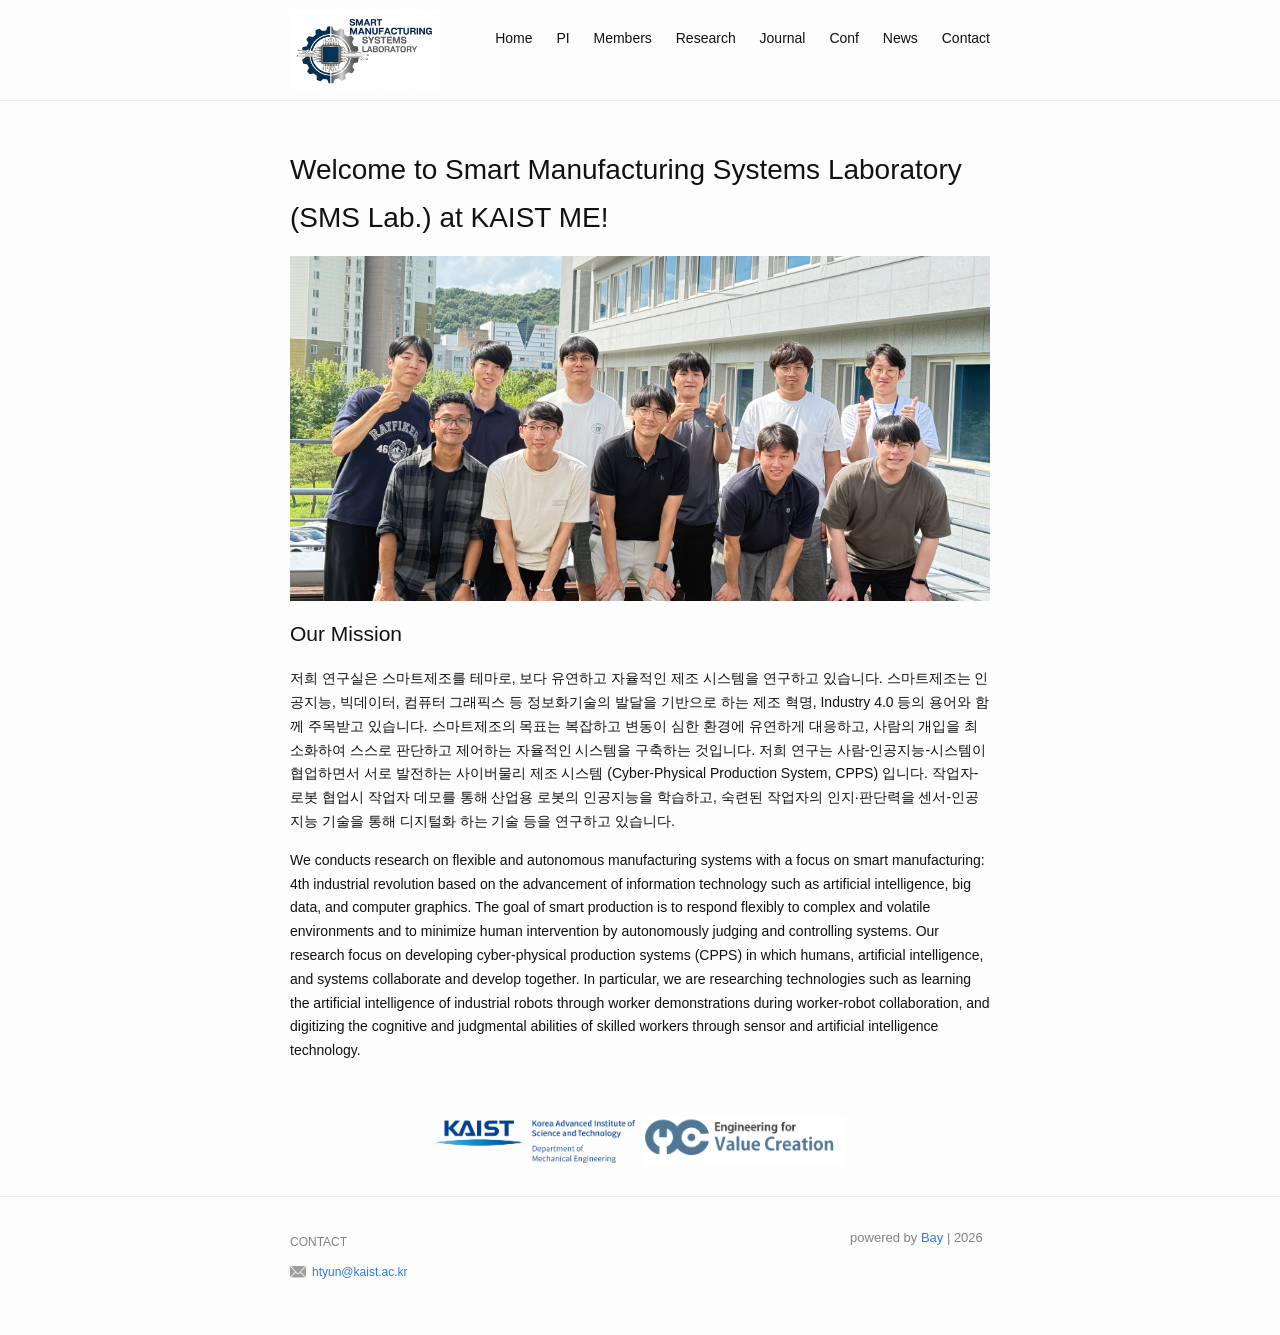
==== index.html @ 10822f46 "second" ====
<!DOCTYPE html>
<html>
  <head>
  <meta charset="utf-8"/>
  <meta name="viewport" content="width=device-width initial-scale=1" />
  <meta http-equiv="X-UA-Compatible" content="IE=edge"/>

  
  

  
  
  

  
  
  

  

  
  

  
  
  <link rel="shortcut icon" type="image/x-icon" href="/imgs/favicon.ico">

  <!-- Primary Meta Tags -->
  <title>Smart Manufacturing Systems Laboratory</title>
  <meta name="title" content="Smart Manufacturing Systems Laboratory"/>
  <meta name="description" content="Write an awesome description for your new site here. You can edit this line in _config.yml. It will appear in your document head meta (for Google search results) and in your feed.xml site description."/>

  <!-- Open Graph / Facebook -->
  <meta property="og:site_name" content="Smart Manufacturing Systems Laboratory"/>
  <meta property="og:type" content="website"/>
  <meta property="og:url" content="https://htyun-kaist.github.io/smslab/"/>
  <meta property="og:title" content="Smart Manufacturing Systems Laboratory"/>
  <meta property="og:description" content="Write an awesome description for your new site here. You can edit this line in _config.yml. It will appear in your document head meta (for Google search results) and in your feed.xml site description."/>
  <meta property="og:image" content="https://htyun-kaist.github.io/smslab"/>

  <!-- Twitter -->
  <meta property="twitter:card" content="summary_large_image"/>
  <meta property="twitter:url" content="https://htyun-kaist.github.io/smslab/"/>
  <meta property="twitter:title" content="Smart Manufacturing Systems Laboratory"/>
  <meta property="twitter:description" content="Write an awesome description for your new site here. You can edit this line in _config.yml. It will appear in your document head meta (for Google search results) and in your feed.xml site description."/>
  <meta property="twitter:image" content="https://htyun-kaist.github.io/smslab"/>
  

  <link rel="stylesheet" href="https://htyun-kaist.github.io/smslab/assets/css/main.css"/>
  <link rel="canonical" href="https://htyun-kaist.github.io/smslab/"/>
  <link rel="shortcut icon" href="https://htyun-kaist.github.io/smslab/favicon.ico" type="image/x-icon"/>

  <!-- Google Analytics -->
  <script>
    window.ga=window.ga||function(){(ga.q=ga.q||[]).push(arguments)};ga.l=+new Date;
    ga('create', "", "auto");
    ga('send', "pageview");
  </script>
  <script async src="https://www.google-analytics.com/analytics.js"></script>


</head>


  <body>
    <header class="site-header">
  <div class="wrapper">
    <a class="site-title" href="https://htyun-kaist.github.io/smslab/">
      <img src="https://htyun-kaist.github.io/smslab/assets/img/title.png" alt="Smart Manufacturing Systems Laboratory" />
    </a>

    <nav class="site-nav">
      <a href="#" class="menu-icon"></a>

      <div class="menu">
        
          
          
          <a class="page-link" href="https://htyun-kaist.github.io/smslab/">Home</a>
        
          
          
          <a class="page-link" href="https://htyun-kaist.github.io/smslab/pi">PI</a>
        
          
          
          <a class="page-link" href="https://htyun-kaist.github.io/smslab/members">Members</a>
        
          
          
          <a class="page-link" href="https://htyun-kaist.github.io/smslab/research">Research</a>
        
          
          
          <a class="page-link" href="https://htyun-kaist.github.io/smslab/journal">Journal</a>
        
          
          
          <a class="page-link" href="https://htyun-kaist.github.io/smslab/conf">Conf</a>
        
          
          
          <a class="page-link" href="https://htyun-kaist.github.io/smslab/news">News</a>
        
          
          
          <a class="page-link" href="https://htyun-kaist.github.io/smslab/contact">Contact</a>
        
      </div>
    </nav>
  </div>
</header>


    <div class="page-content">
      <div class="wrapper">
        <div class="work">
          <h1 class="page-heading"></h1>
          <style>

.align_img {
  margin-left: auto;
  margin-right: auto;
  display: flex; 
  gap: 10px;
  align-items: center;
  justify-content: center;
}

</style>

<h1 id="welcome-to-smart-manufacturing-systems-laboratory-sms-lab-at-kaist-me">Welcome to Smart Manufacturing Systems Laboratory (SMS Lab.) at KAIST ME!</h1>

<p><img src="/imgs/index_members.jpg" alt="members" /></p>

<h2 id="our-mission">Our Mission</h2>

<p>저희 연구실은 스마트제조를 테마로, 보다 유연하고 자율적인 제조 시스템을 연구하고 있습니다. 스마트제조는 인공지능, 빅데이터, 컴퓨터 그래픽스 등 정보화기술의 발달을 기반으로 하는 제조 혁명, Industry 4.0 등의 용어와 함께 주목받고 있습니다. 스마트제조의 목표는 복잡하고 변동이 심한 환경에 유연하게 대응하고, 사람의 개입을 최소화하여 스스로 판단하고 제어하는 자율적인 시스템을 구축하는 것입니다. 저희 연구는 사람-인공지능-시스템이 협업하면서 서로 발전하는 사이버물리 제조 시스템 (Cyber-Physical Production System, CPPS) 입니다. 작업자-로봇 협업시 작업자 데모를 통해 산업용 로봇의 인공지능을 학습하고, 숙련된 작업자의 인지·판단력을 센서-인공지능 기술을 통해 디지털화 하는 기술 등을 연구하고 있습니다.</p>

<p>We conducts research on flexible and autonomous manufacturing systems with a focus on smart manufacturing: 4th industrial revolution based on the advancement of information technology such as artificial intelligence, big data, and computer graphics. The goal of smart production is to respond flexibly to complex and volatile environments and to minimize human intervention by autonomously judging and controlling systems. Our research focus on developing cyber-physical production systems (CPPS) in which humans, artificial intelligence, and systems collaborate and develop together. In particular, we are researching technologies such as learning the artificial intelligence of industrial robots through worker demonstrations during worker-robot collaboration, and digitizing the cognitive and judgmental abilities of skilled workers through sensor and artificial intelligence technology.</p>

<p><br /></p>

<!-- ![objective](/imgs/index_objective.png) -->

<div class="align_img">    
    <img width="200px" src="/imgs/Kaist_DME_e_RGB.png" />
    <img width="200px" src="/imgs/ME_logo_Eng.png" />    
    <!-- ![logo_k](/imgs/Kaist_DME_e_RGB.png)
    ![logo_me](/imgs/ME_logo_Eng.png) -->
</div>


          
        </div>
      </div>
    </div>

    <footer class="site-footer">
  <div class="wrapper">
    <div class="footer-col-wrapper">
      <div class="footer-col footer-col-1">
        <h4>CONTACT</h4>

        <div class="social-links">
          
            <div class="social-link contact-links">

              
              <img
                src="https://htyun-kaist.github.io/smslab/assets/img/icons/email.png"
                alt="Email"
              />

              
                <a href="mailto:htyun@kaist.ac.kr" id="Email-link">htyun@kaist.ac.kr</a>
              
            </div>

          
        </div>
      </div>

      <div class="footer-col footer-col-2">
        
      </div>

      
        <div class="footer-col footer-col-3 powered-by">
          <p>
            powered by <a href="https://github.com/eliottvincent/bay">Bay</a> | <span id="year"></span>
          </p>
        </div>
      
    </div>
  </div>
</footer>


  





    <script type="text/javascript" src="https://htyun-kaist.github.io/smslab/assets/js/vendor/cash-4.1.5.min.js"></script>
<script type="text/javascript" src="https://htyun-kaist.github.io/smslab/assets/js/site.js"></script>

  </body>
</html>
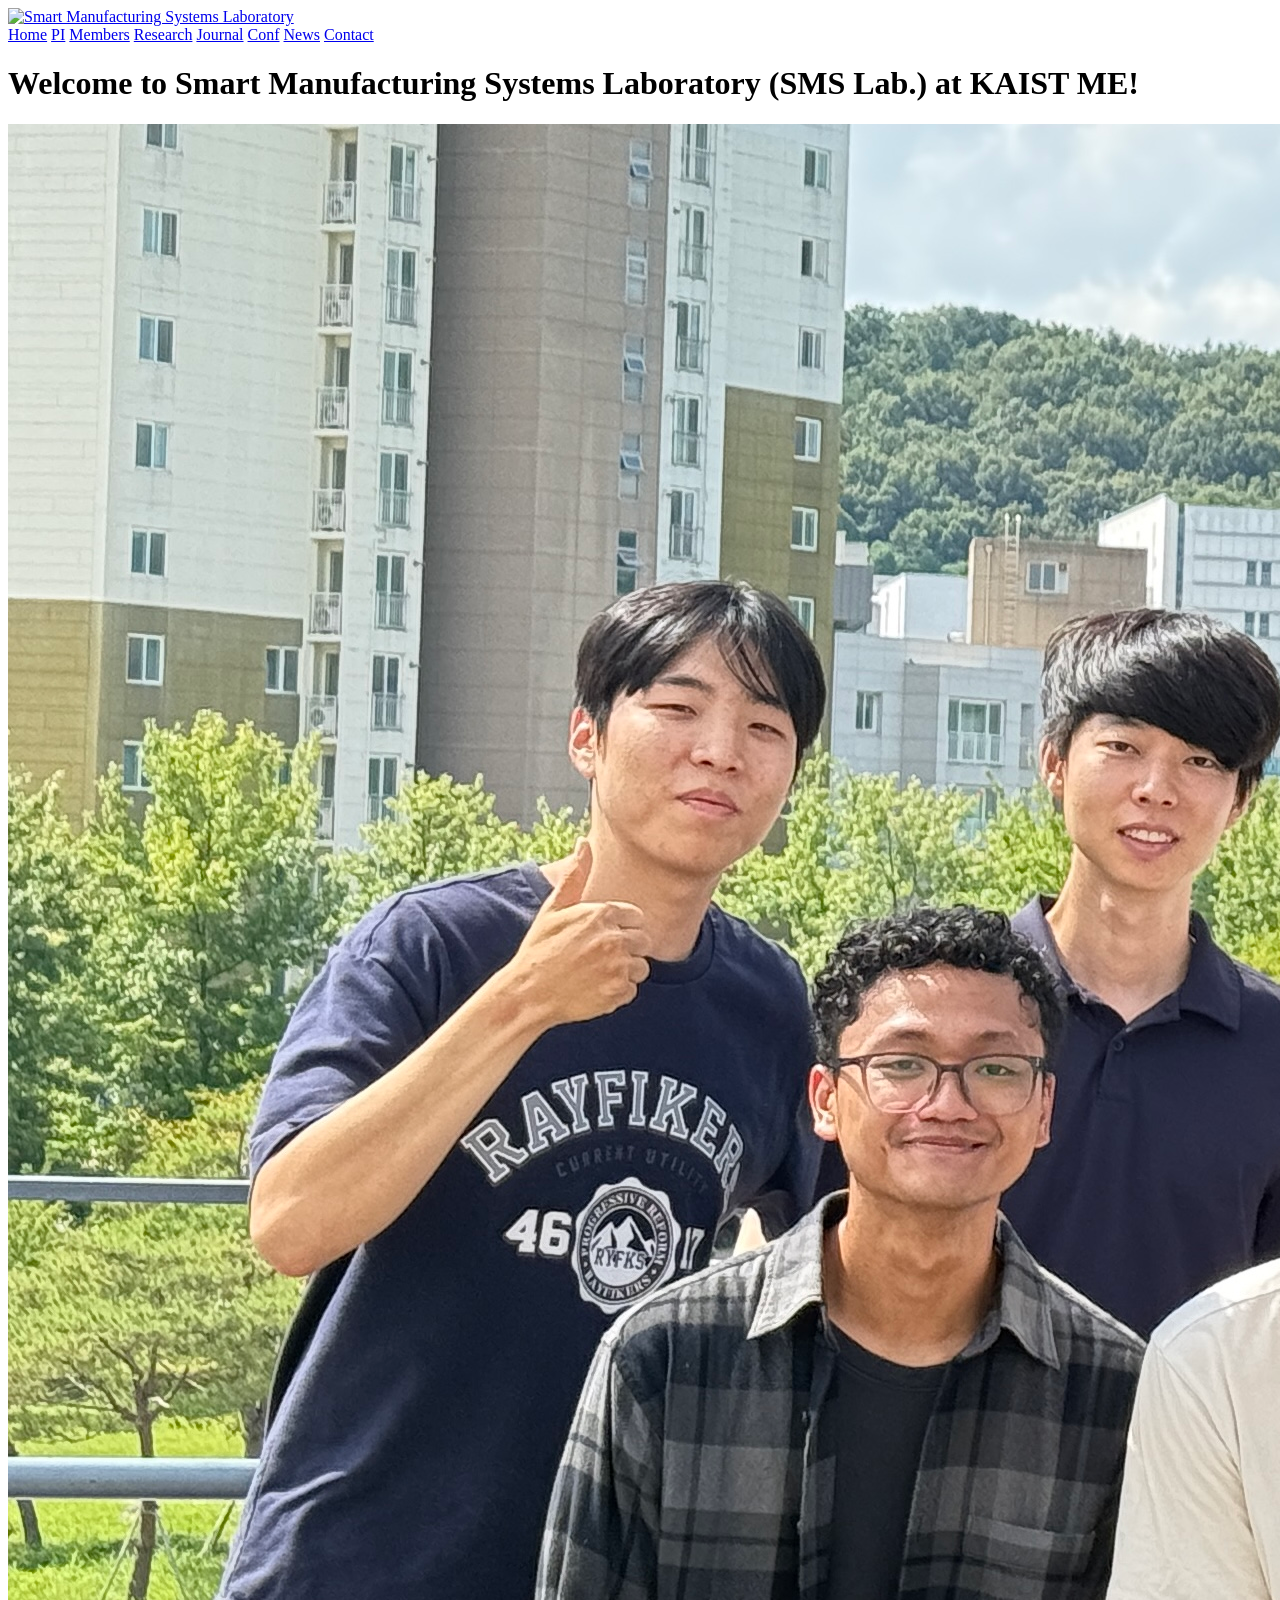
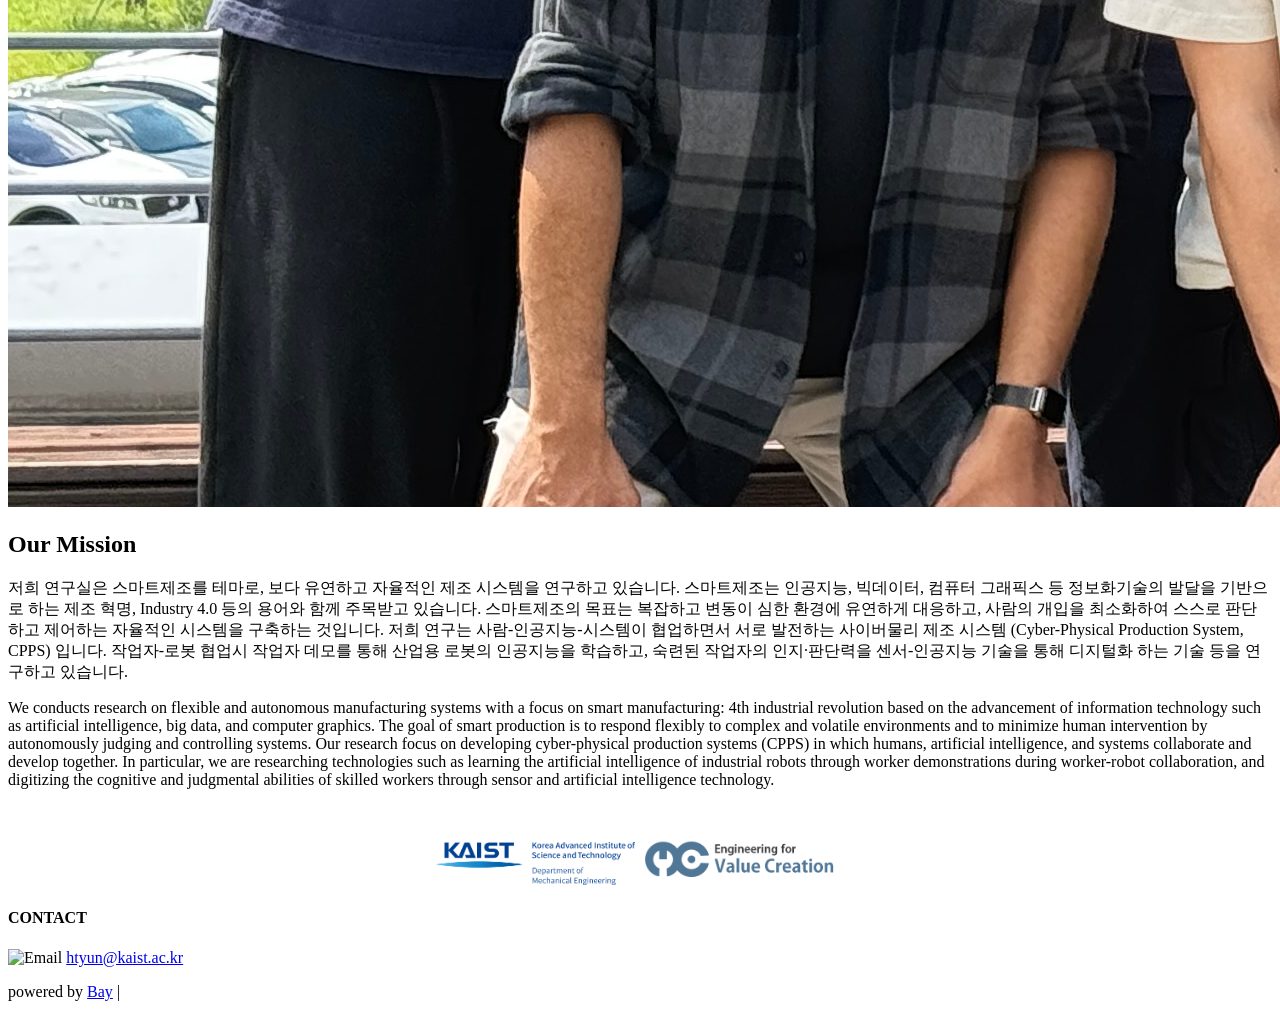
==== commit 3a5d490f: "3" ====
--- a/index.html
+++ b/index.html
@@ -33,22 +33,22 @@
   <!-- Open Graph / Facebook -->
   <meta property="og:site_name" content="Smart Manufacturing Systems Laboratory"/>
   <meta property="og:type" content="website"/>
-  <meta property="og:url" content="https://htyun-kaist.github.io/smslab/"/>
+  <meta property="og:url" content="https://smslab.kaist.ac.kr/"/>
   <meta property="og:title" content="Smart Manufacturing Systems Laboratory"/>
   <meta property="og:description" content="Write an awesome description for your new site here. You can edit this line in _config.yml. It will appear in your document head meta (for Google search results) and in your feed.xml site description."/>
-  <meta property="og:image" content="https://htyun-kaist.github.io/smslab"/>
+  <meta property="og:image" content="https://smslab.kaist.ac.kr"/>
 
   <!-- Twitter -->
   <meta property="twitter:card" content="summary_large_image"/>
-  <meta property="twitter:url" content="https://htyun-kaist.github.io/smslab/"/>
+  <meta property="twitter:url" content="https://smslab.kaist.ac.kr/"/>
   <meta property="twitter:title" content="Smart Manufacturing Systems Laboratory"/>
   <meta property="twitter:description" content="Write an awesome description for your new site here. You can edit this line in _config.yml. It will appear in your document head meta (for Google search results) and in your feed.xml site description."/>
-  <meta property="twitter:image" content="https://htyun-kaist.github.io/smslab"/>
-  
-
-  <link rel="stylesheet" href="https://htyun-kaist.github.io/smslab/assets/css/main.css"/>
-  <link rel="canonical" href="https://htyun-kaist.github.io/smslab/"/>
-  <link rel="shortcut icon" href="https://htyun-kaist.github.io/smslab/favicon.ico" type="image/x-icon"/>
+  <meta property="twitter:image" content="https://smslab.kaist.ac.kr"/>
+  
+
+  <link rel="stylesheet" href="https://smslab.kaist.ac.kr/assets/css/main.css"/>
+  <link rel="canonical" href="https://smslab.kaist.ac.kr/"/>
+  <link rel="shortcut icon" href="https://smslab.kaist.ac.kr/favicon.ico" type="image/x-icon"/>
 
   <!-- Google Analytics -->
   <script>
@@ -65,8 +65,8 @@
   <body>
     <header class="site-header">
   <div class="wrapper">
-    <a class="site-title" href="https://htyun-kaist.github.io/smslab/">
-      <img src="https://htyun-kaist.github.io/smslab/assets/img/title.png" alt="Smart Manufacturing Systems Laboratory" />
+    <a class="site-title" href="https://smslab.kaist.ac.kr/">
+      <img src="https://smslab.kaist.ac.kr/assets/img/title.png" alt="Smart Manufacturing Systems Laboratory" />
     </a>
 
     <nav class="site-nav">
@@ -76,35 +76,35 @@
         
           
           
-          <a class="page-link" href="https://htyun-kaist.github.io/smslab/">Home</a>
-        
-          
-          
-          <a class="page-link" href="https://htyun-kaist.github.io/smslab/pi">PI</a>
-        
-          
-          
-          <a class="page-link" href="https://htyun-kaist.github.io/smslab/members">Members</a>
-        
-          
-          
-          <a class="page-link" href="https://htyun-kaist.github.io/smslab/research">Research</a>
-        
-          
-          
-          <a class="page-link" href="https://htyun-kaist.github.io/smslab/journal">Journal</a>
-        
-          
-          
-          <a class="page-link" href="https://htyun-kaist.github.io/smslab/conf">Conf</a>
-        
-          
-          
-          <a class="page-link" href="https://htyun-kaist.github.io/smslab/news">News</a>
-        
-          
-          
-          <a class="page-link" href="https://htyun-kaist.github.io/smslab/contact">Contact</a>
+          <a class="page-link" href="https://smslab.kaist.ac.kr/">Home</a>
+        
+          
+          
+          <a class="page-link" href="https://smslab.kaist.ac.kr/pi">PI</a>
+        
+          
+          
+          <a class="page-link" href="https://smslab.kaist.ac.kr/members">Members</a>
+        
+          
+          
+          <a class="page-link" href="https://smslab.kaist.ac.kr/research">Research</a>
+        
+          
+          
+          <a class="page-link" href="https://smslab.kaist.ac.kr/journal">Journal</a>
+        
+          
+          
+          <a class="page-link" href="https://smslab.kaist.ac.kr/conf">Conf</a>
+        
+          
+          
+          <a class="page-link" href="https://smslab.kaist.ac.kr/news">News</a>
+        
+          
+          
+          <a class="page-link" href="https://smslab.kaist.ac.kr/contact">Contact</a>
         
       </div>
     </nav>
@@ -168,7 +168,7 @@
 
               
               <img
-                src="https://htyun-kaist.github.io/smslab/assets/img/icons/email.png"
+                src="https://smslab.kaist.ac.kr/assets/img/icons/email.png"
                 alt="Email"
               />
 
@@ -203,8 +203,8 @@
 
 
 
-    <script type="text/javascript" src="https://htyun-kaist.github.io/smslab/assets/js/vendor/cash-4.1.5.min.js"></script>
-<script type="text/javascript" src="https://htyun-kaist.github.io/smslab/assets/js/site.js"></script>
+    <script type="text/javascript" src="https://smslab.kaist.ac.kr/assets/js/vendor/cash-4.1.5.min.js"></script>
+<script type="text/javascript" src="https://smslab.kaist.ac.kr/assets/js/site.js"></script>
 
   </body>
 </html>
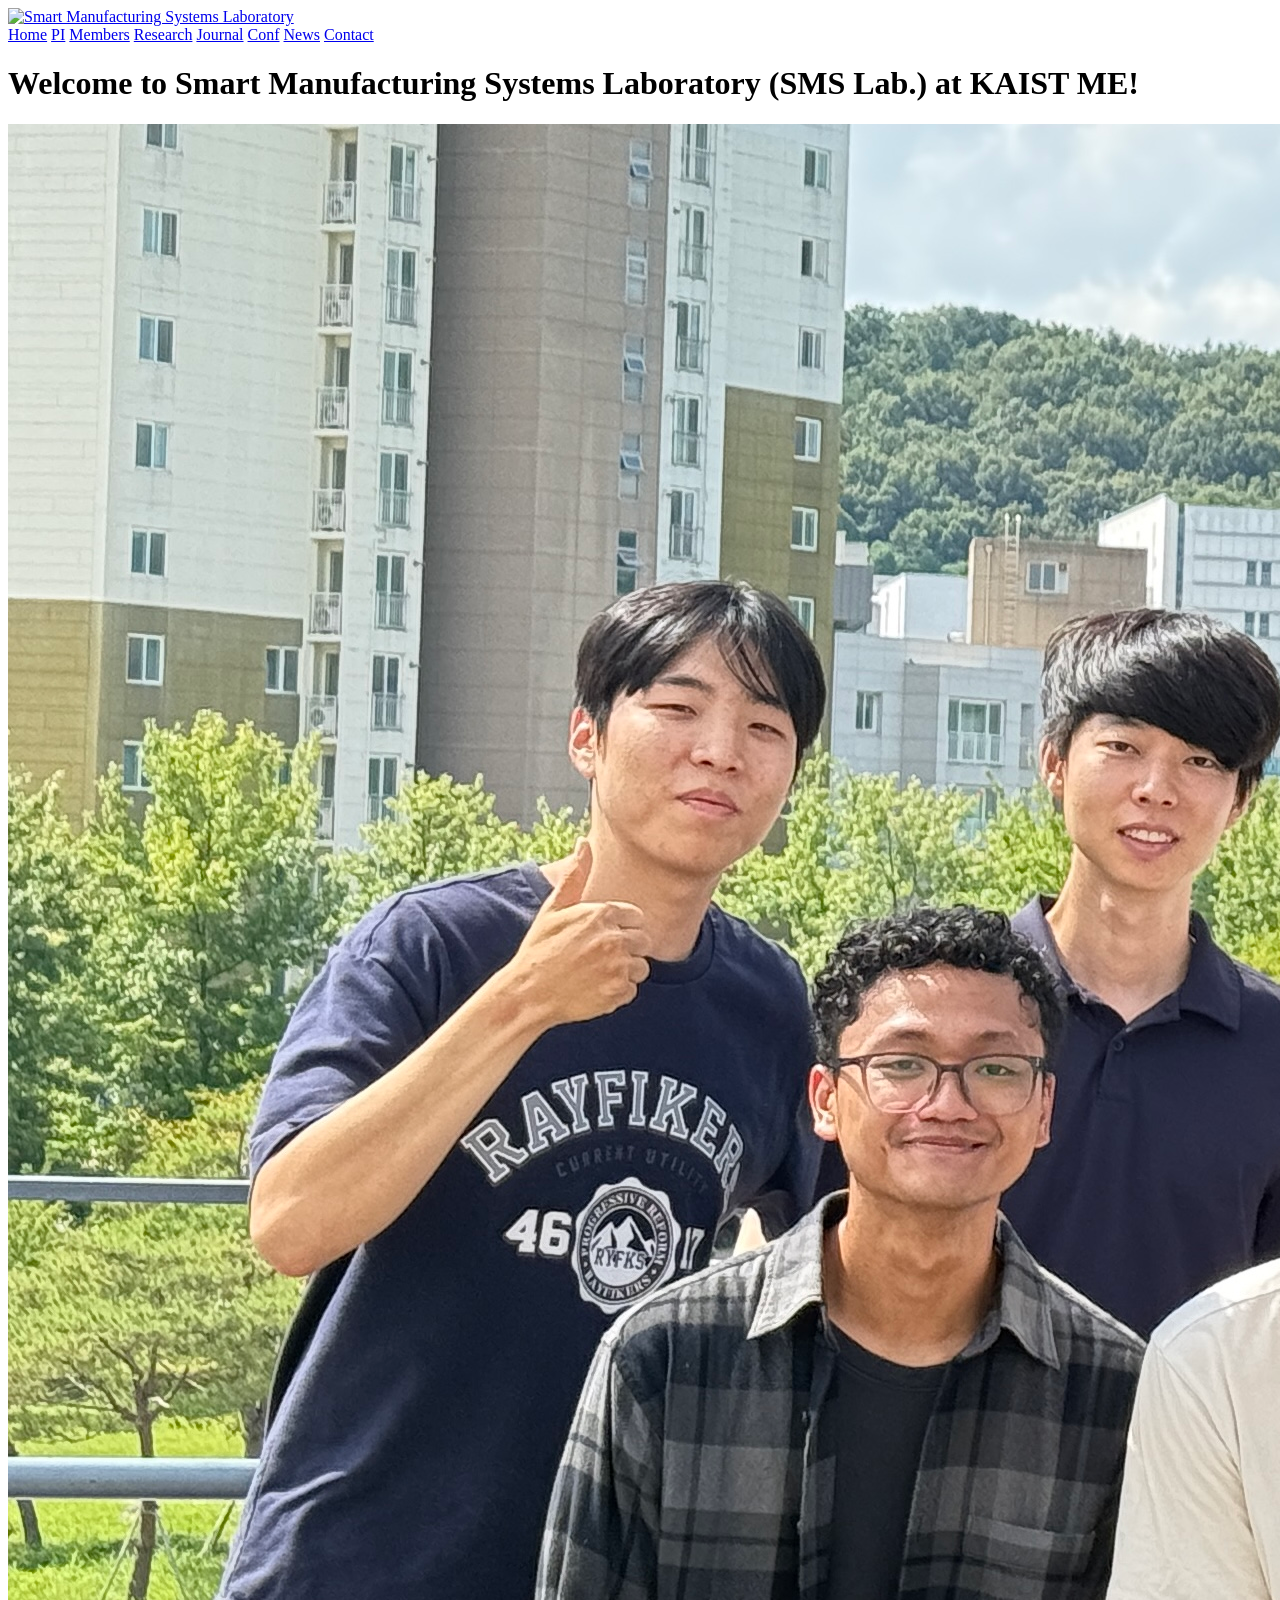
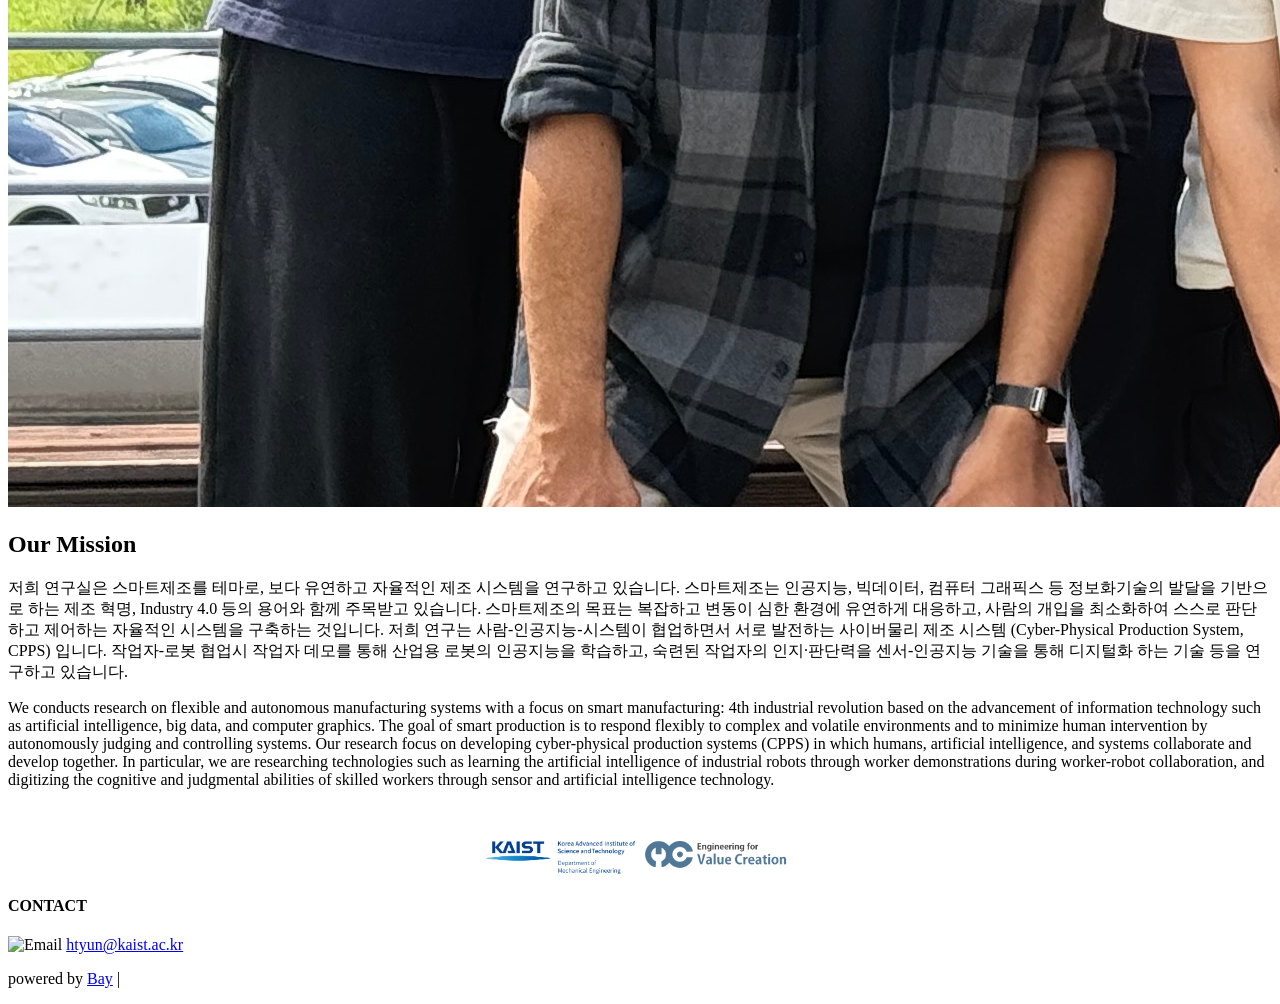
==== commit 917e4b77: "9" ====
--- a/index.html
+++ b/index.html
@@ -144,8 +144,8 @@
 <!-- ![objective](/imgs/index_objective.png) -->
 
 <div class="align_img">    
-    <img width="200px" src="/imgs/Kaist_DME_e_RGB.png" />
-    <img width="200px" src="/imgs/ME_logo_Eng.png" />    
+    <img width="150px" src="/imgs/Kaist_DME_e_RGB.png" />
+    <img width="150px" src="/imgs/ME_logo_Eng.png" />    
     <!-- ![logo_k](/imgs/Kaist_DME_e_RGB.png)
     ![logo_me](/imgs/ME_logo_Eng.png) -->
 </div>
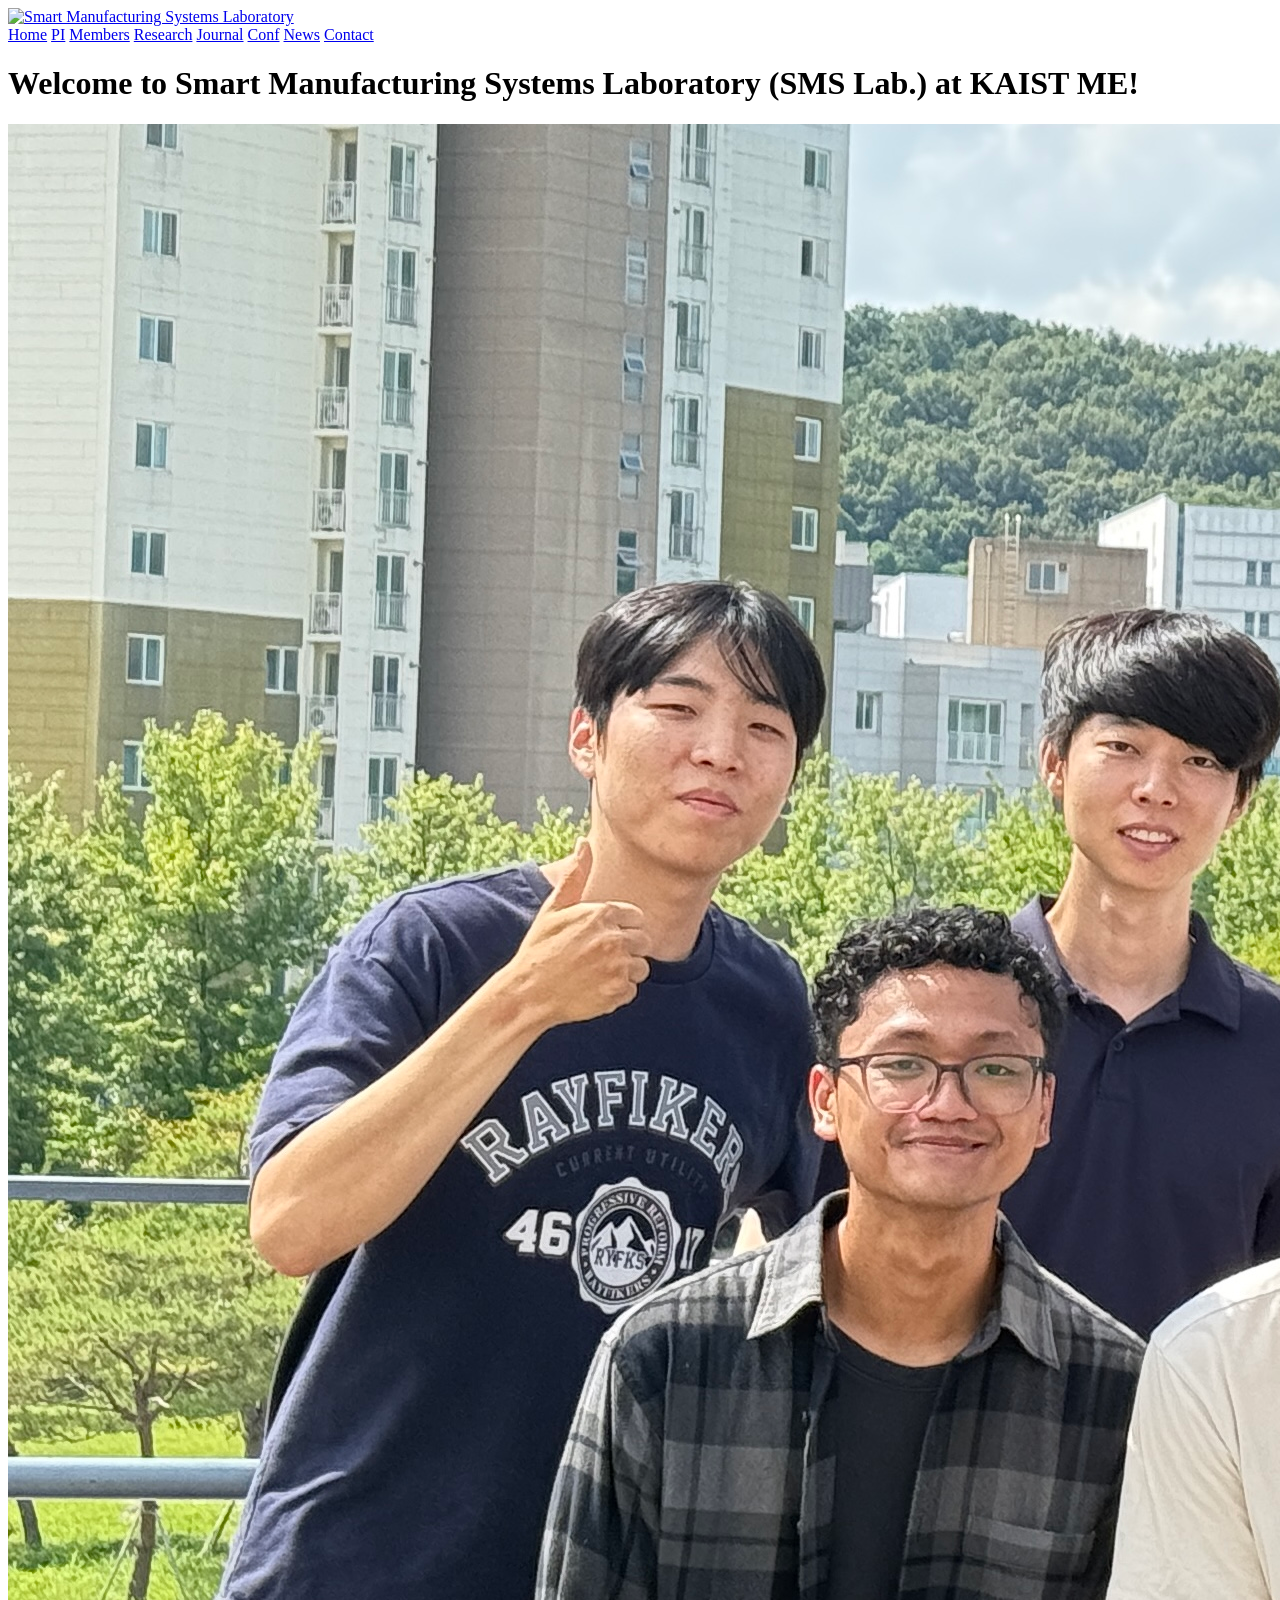
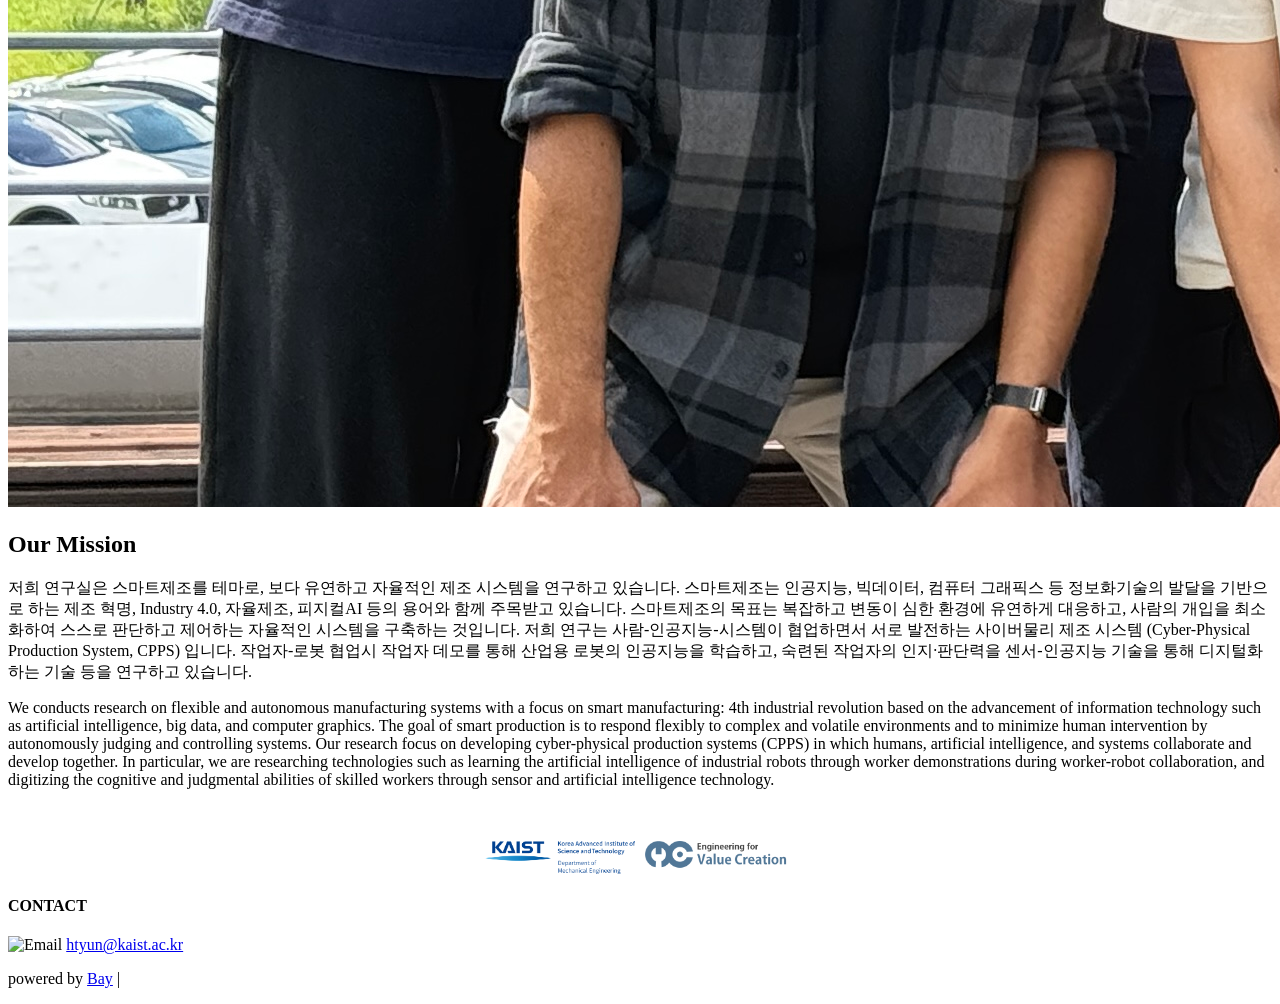
==== commit 1689daea: "2026 spring update" ====
--- a/index.html
+++ b/index.html
@@ -135,7 +135,7 @@
 
 <h2 id="our-mission">Our Mission</h2>
 
-<p>저희 연구실은 스마트제조를 테마로, 보다 유연하고 자율적인 제조 시스템을 연구하고 있습니다. 스마트제조는 인공지능, 빅데이터, 컴퓨터 그래픽스 등 정보화기술의 발달을 기반으로 하는 제조 혁명, Industry 4.0 등의 용어와 함께 주목받고 있습니다. 스마트제조의 목표는 복잡하고 변동이 심한 환경에 유연하게 대응하고, 사람의 개입을 최소화하여 스스로 판단하고 제어하는 자율적인 시스템을 구축하는 것입니다. 저희 연구는 사람-인공지능-시스템이 협업하면서 서로 발전하는 사이버물리 제조 시스템 (Cyber-Physical Production System, CPPS) 입니다. 작업자-로봇 협업시 작업자 데모를 통해 산업용 로봇의 인공지능을 학습하고, 숙련된 작업자의 인지·판단력을 센서-인공지능 기술을 통해 디지털화 하는 기술 등을 연구하고 있습니다.</p>
+<p>저희 연구실은 스마트제조를 테마로, 보다 유연하고 자율적인 제조 시스템을 연구하고 있습니다. 스마트제조는 인공지능, 빅데이터, 컴퓨터 그래픽스 등 정보화기술의 발달을 기반으로 하는 제조 혁명, Industry 4.0, 자율제조, 피지컬AI 등의 용어와 함께 주목받고 있습니다. 스마트제조의 목표는 복잡하고 변동이 심한 환경에 유연하게 대응하고, 사람의 개입을 최소화하여 스스로 판단하고 제어하는 자율적인 시스템을 구축하는 것입니다. 저희 연구는 사람-인공지능-시스템이 협업하면서 서로 발전하는 사이버물리 제조 시스템 (Cyber-Physical Production System, CPPS) 입니다. 작업자-로봇 협업시 작업자 데모를 통해 산업용 로봇의 인공지능을 학습하고, 숙련된 작업자의 인지·판단력을 센서-인공지능 기술을 통해 디지털화 하는 기술 등을 연구하고 있습니다.</p>
 
 <p>We conducts research on flexible and autonomous manufacturing systems with a focus on smart manufacturing: 4th industrial revolution based on the advancement of information technology such as artificial intelligence, big data, and computer graphics. The goal of smart production is to respond flexibly to complex and volatile environments and to minimize human intervention by autonomously judging and controlling systems. Our research focus on developing cyber-physical production systems (CPPS) in which humans, artificial intelligence, and systems collaborate and develop together. In particular, we are researching technologies such as learning the artificial intelligence of industrial robots through worker demonstrations during worker-robot collaboration, and digitizing the cognitive and judgmental abilities of skilled workers through sensor and artificial intelligence technology.</p>
 
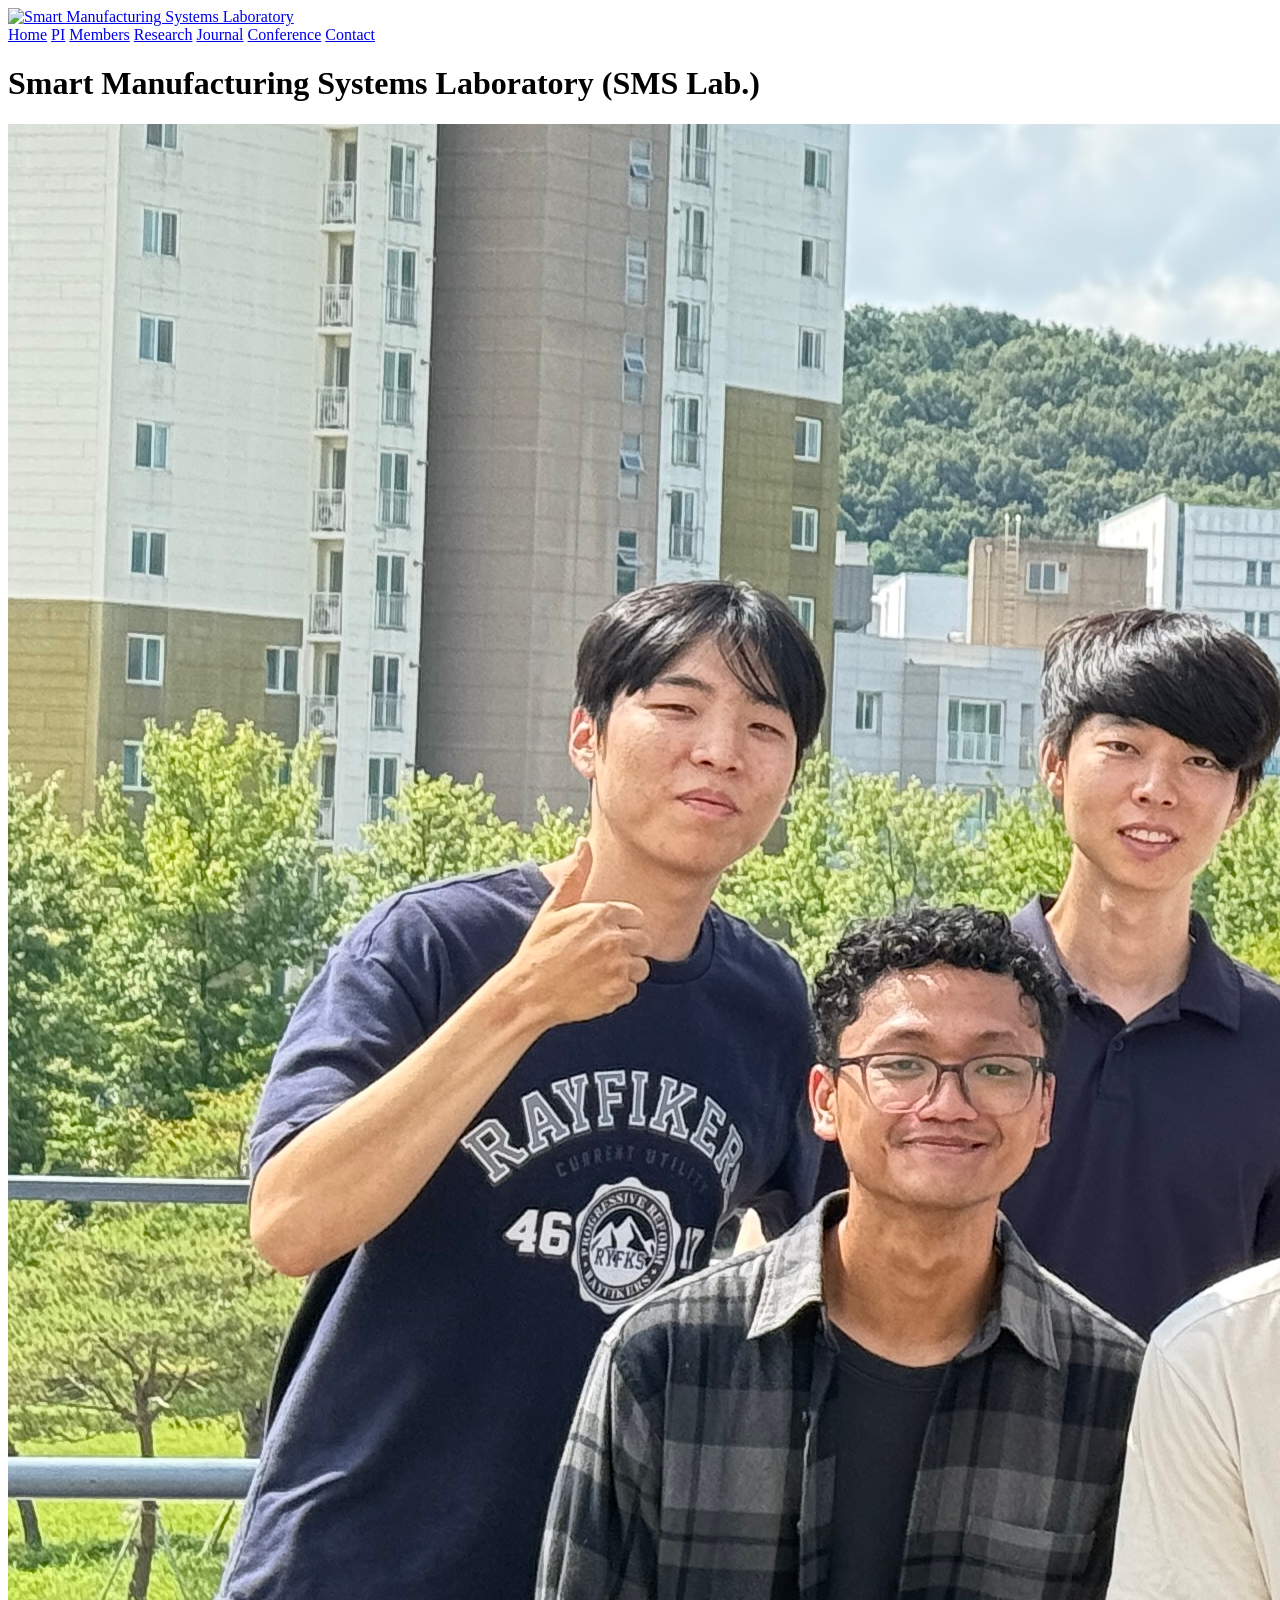
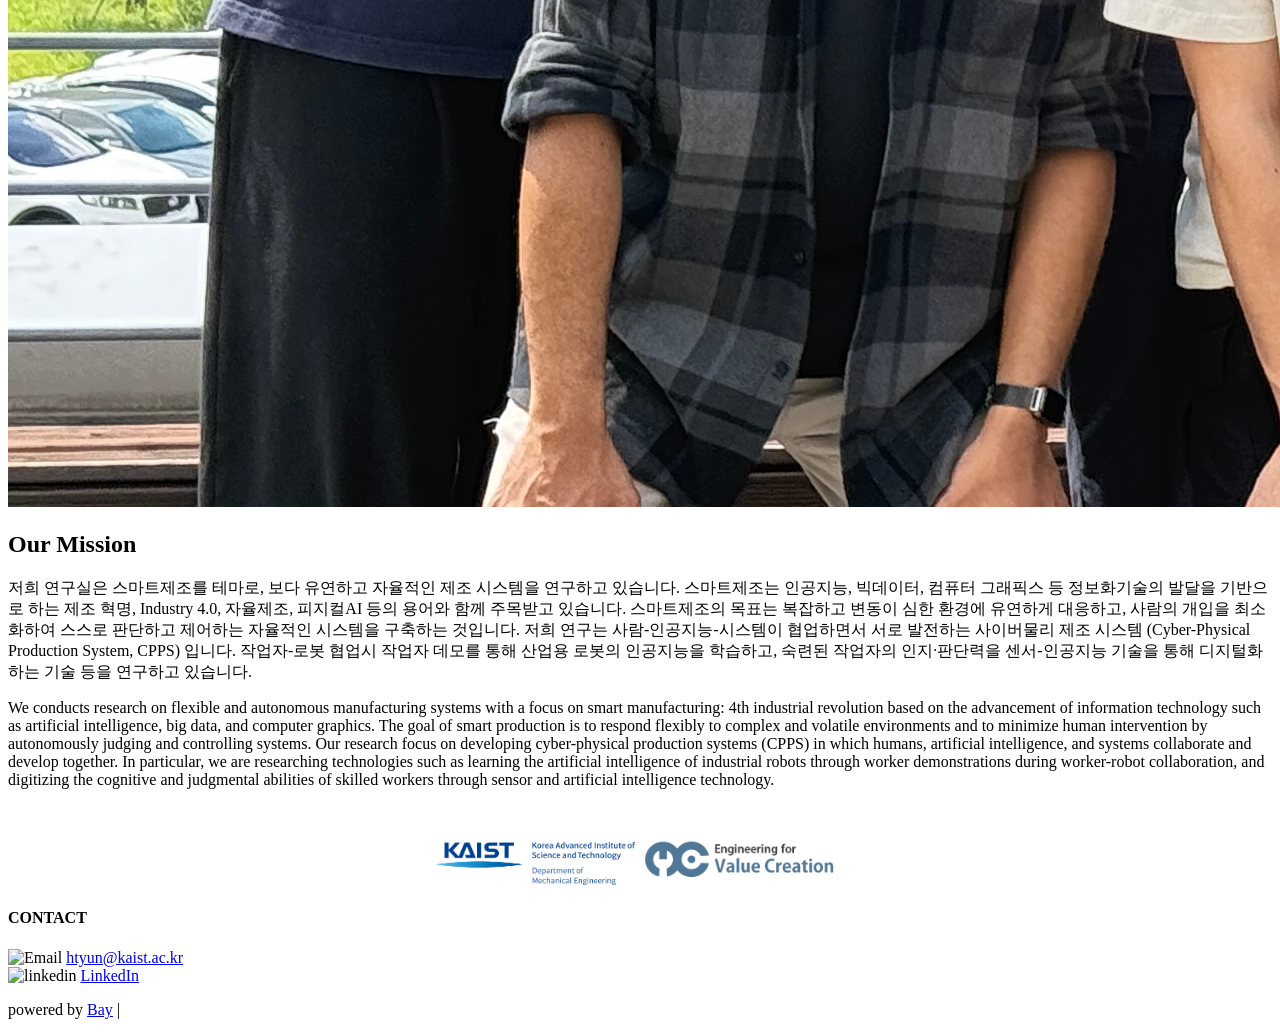
==== commit ad977e04: "260512 update" ====
--- a/index.html
+++ b/index.html
@@ -22,8 +22,6 @@
   
 
   
-  
-  <link rel="shortcut icon" type="image/x-icon" href="/imgs/favicon.ico">
 
   <!-- Primary Meta Tags -->
   <title>Smart Manufacturing Systems Laboratory</title>
@@ -33,22 +31,22 @@
   <!-- Open Graph / Facebook -->
   <meta property="og:site_name" content="Smart Manufacturing Systems Laboratory"/>
   <meta property="og:type" content="website"/>
-  <meta property="og:url" content="https://smslab.kaist.ac.kr/"/>
+  <meta property="og:url" content="http://localhost:4000/"/>
   <meta property="og:title" content="Smart Manufacturing Systems Laboratory"/>
   <meta property="og:description" content="Write an awesome description for your new site here. You can edit this line in _config.yml. It will appear in your document head meta (for Google search results) and in your feed.xml site description."/>
-  <meta property="og:image" content="https://smslab.kaist.ac.kr"/>
+  <meta property="og:image" content="http://localhost:4000"/>
 
   <!-- Twitter -->
   <meta property="twitter:card" content="summary_large_image"/>
-  <meta property="twitter:url" content="https://smslab.kaist.ac.kr/"/>
+  <meta property="twitter:url" content="http://localhost:4000/"/>
   <meta property="twitter:title" content="Smart Manufacturing Systems Laboratory"/>
   <meta property="twitter:description" content="Write an awesome description for your new site here. You can edit this line in _config.yml. It will appear in your document head meta (for Google search results) and in your feed.xml site description."/>
-  <meta property="twitter:image" content="https://smslab.kaist.ac.kr"/>
-  
-
-  <link rel="stylesheet" href="https://smslab.kaist.ac.kr/assets/css/main.css"/>
-  <link rel="canonical" href="https://smslab.kaist.ac.kr/"/>
-  <link rel="shortcut icon" href="https://smslab.kaist.ac.kr/favicon.ico" type="image/x-icon"/>
+  <meta property="twitter:image" content="http://localhost:4000"/>
+  
+
+  <link rel="stylesheet" href="http://localhost:4000/assets/css/main.css"/>
+  <link rel="canonical" href="http://localhost:4000/"/>
+  <link rel="shortcut icon" href="http://localhost:4000/imgs/favicon.ico" type="image/x-icon"/>
 
   <!-- Google Analytics -->
   <script>
@@ -65,8 +63,8 @@
   <body>
     <header class="site-header">
   <div class="wrapper">
-    <a class="site-title" href="https://smslab.kaist.ac.kr/">
-      <img src="https://smslab.kaist.ac.kr/assets/img/title.png" alt="Smart Manufacturing Systems Laboratory" />
+    <a class="site-title" href="http://localhost:4000/">
+      <img src="http://localhost:4000/assets/img/title.png" alt="Smart Manufacturing Systems Laboratory" />
     </a>
 
     <nav class="site-nav">
@@ -76,35 +74,31 @@
         
           
           
-          <a class="page-link" href="https://smslab.kaist.ac.kr/">Home</a>
-        
-          
-          
-          <a class="page-link" href="https://smslab.kaist.ac.kr/pi">PI</a>
-        
-          
-          
-          <a class="page-link" href="https://smslab.kaist.ac.kr/members">Members</a>
-        
-          
-          
-          <a class="page-link" href="https://smslab.kaist.ac.kr/research">Research</a>
-        
-          
-          
-          <a class="page-link" href="https://smslab.kaist.ac.kr/journal">Journal</a>
-        
-          
-          
-          <a class="page-link" href="https://smslab.kaist.ac.kr/conf">Conf</a>
-        
-          
-          
-          <a class="page-link" href="https://smslab.kaist.ac.kr/news">News</a>
-        
-          
-          
-          <a class="page-link" href="https://smslab.kaist.ac.kr/contact">Contact</a>
+          <a class="page-link" href="http://localhost:4000/">Home</a>
+        
+          
+          
+          <a class="page-link" href="http://localhost:4000/pi">PI</a>
+        
+          
+          
+          <a class="page-link" href="http://localhost:4000/members">Members</a>
+        
+          
+          
+          <a class="page-link" href="http://localhost:4000/research">Research</a>
+        
+          
+          
+          <a class="page-link" href="http://localhost:4000/journal">Journal</a>
+        
+          
+          
+          <a class="page-link" href="http://localhost:4000/conference">Conference</a>
+        
+          
+          
+          <a class="page-link" href="http://localhost:4000/contact">Contact</a>
         
       </div>
     </nav>
@@ -129,7 +123,7 @@
 
 </style>
 
-<h1 id="welcome-to-smart-manufacturing-systems-laboratory-sms-lab-at-kaist-me">Welcome to Smart Manufacturing Systems Laboratory (SMS Lab.) at KAIST ME!</h1>
+<h1 id="smart-manufacturing-systems-laboratory-sms-lab">Smart Manufacturing Systems Laboratory (SMS Lab.)</h1>
 
 <p><img src="/imgs/index_members.jpg" alt="members" /></p>
 
@@ -144,8 +138,8 @@
 <!-- ![objective](/imgs/index_objective.png) -->
 
 <div class="align_img">    
-    <img width="150px" src="/imgs/Kaist_DME_e_RGB.png" />
-    <img width="150px" src="/imgs/ME_logo_Eng.png" />    
+    <img width="200px" src="/imgs/Kaist_DME_e_RGB.png" />
+    <img width="200px" src="/imgs/ME_logo_Eng.png" />    
     <!-- ![logo_k](/imgs/Kaist_DME_e_RGB.png)
     ![logo_me](/imgs/ME_logo_Eng.png) -->
 </div>
@@ -168,12 +162,26 @@
 
               
               <img
-                src="https://smslab.kaist.ac.kr/assets/img/icons/email.png"
+                src="http://localhost:4000/assets/img/icons/email.png"
                 alt="Email"
               />
 
               
                 <a href="mailto:htyun@kaist.ac.kr" id="Email-link">htyun@kaist.ac.kr</a>
+              
+            </div>
+
+          
+            <div class="social-link contact-links">
+
+              
+              <img
+                src="http://localhost:4000/assets/img/icons/linkedin.png"
+                alt="linkedin"
+              />
+
+              
+                <a href="https://www.linkedin.com/in/huitaek-yun-9667b3aa/" id="linkedin-link">LinkedIn</a>
               
             </div>
 
@@ -199,12 +207,14 @@
 
   
 
-
-
-
-
-    <script type="text/javascript" src="https://smslab.kaist.ac.kr/assets/js/vendor/cash-4.1.5.min.js"></script>
-<script type="text/javascript" src="https://smslab.kaist.ac.kr/assets/js/site.js"></script>
+  
+
+
+
+
+
+    <script type="text/javascript" src="http://localhost:4000/assets/js/vendor/cash-4.1.5.min.js"></script>
+<script type="text/javascript" src="http://localhost:4000/assets/js/site.js"></script>
 
   </body>
 </html>
